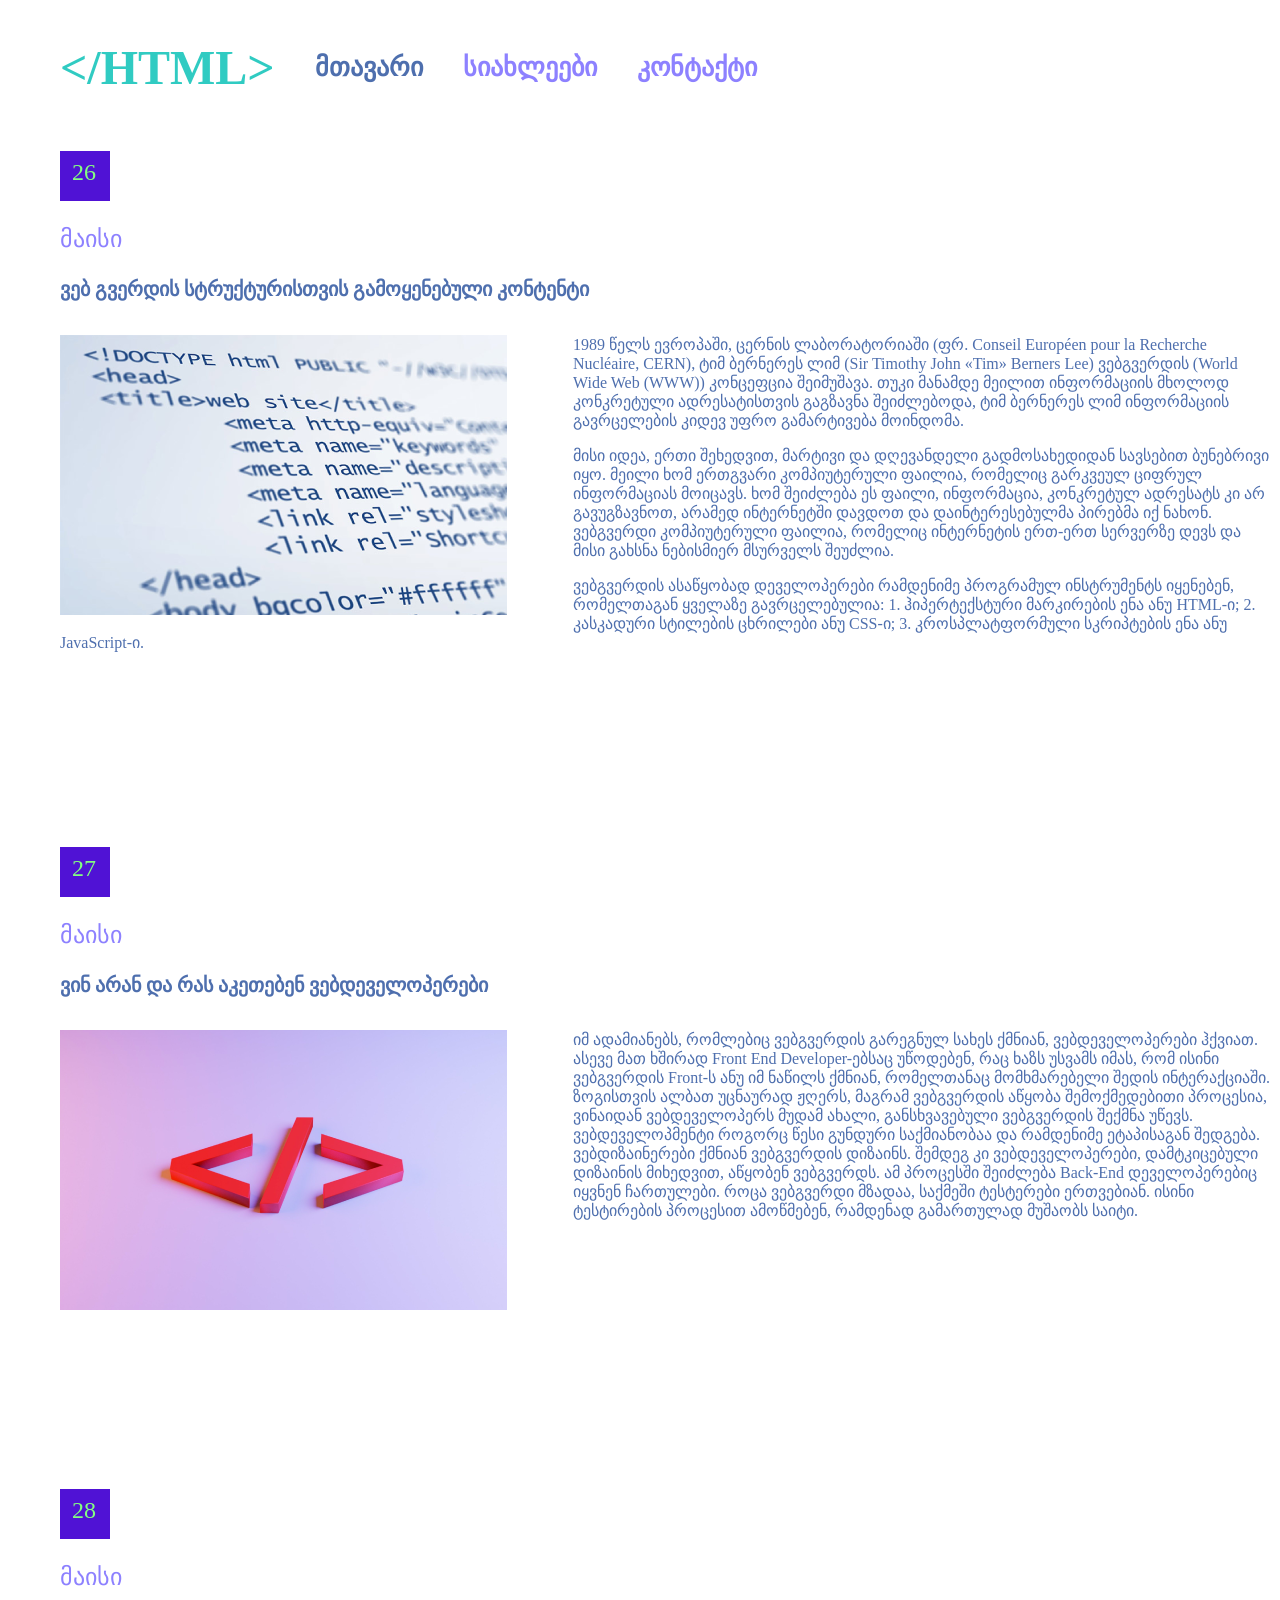
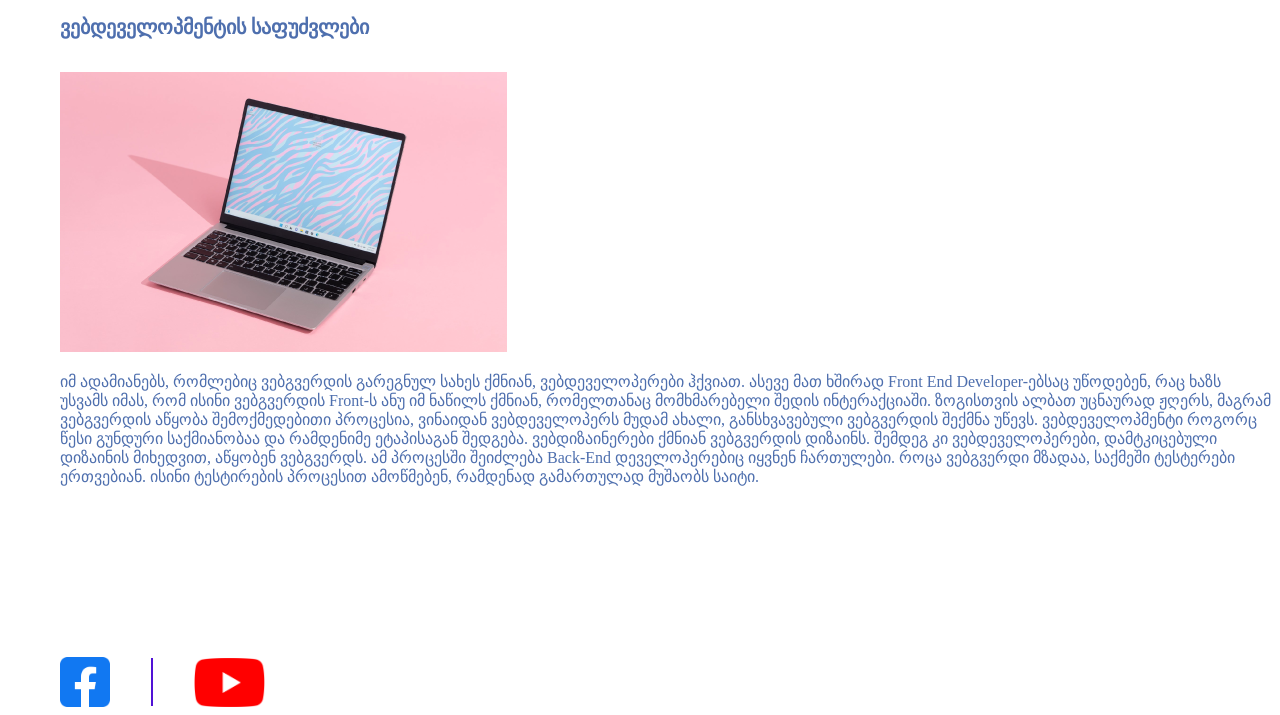
==== index.html @ 4f8a22da "main" ====
<!DOCTYPE html>
<html>
<head>
	<title>ლექცია 3</title>
	<link rel="stylesheet" type="text/css" href="./styles/style.css">
</head>
<body>
	<div class="menu">
		<h1>&lt;/HTML&gt;</h1>
	    <a class="color">მთავარი</a>
	    <a href="./news/index.html">სიახლეები</a>
	    <a href="./contact/index.html">კონტაქტი</a>
	</div>

	<article> 
		<p class="date">26</p>
		<p class="month">მაისი</p>
		<h5>ვებ გვერდის სტრუქტურისთვის გამოყენებული კონტენტი</h5>
		<div class="content">
			<img class="side" src="./images/pic-1.png">
			<p class="text">1989 წელს ევროპაში, ცერნის ლაბორატორიაში (ფრ. Conseil Européen pour la Recherche Nucléaire, CERN), ტიმ ბერნერეს ლიმ (Sir Timothy John «Tim» Berners Lee) ვებგვერდის (World Wide Web (WWW)) კონცეფცია შეიმუშავა. თუკი მანამდე მეილით ინფორმაციის მხოლოდ კონკრეტული ადრესატისთვის გაგზავნა შეიძლებოდა, ტიმ ბერნერეს ლიმ ინფორმაციის გავრცელების კიდევ უფრო გამარტივება მოინდომა.</p>
			<p class="text">მისი იდეა, ერთი შეხედვით, მარტივი და დღევანდელი გადმოსახედიდან სავსებით ბუნებრივი იყო. მეილი ხომ ერთგვარი კომპიუტერული ფაილია, რომელიც გარკვეულ ციფრულ ინფორმაციას მოიცავს. ხომ შეიძლება ეს ფაილი, ინფორმაცია, კონკრეტულ ადრესატს კი არ გავუგზავნოთ, არამედ ინტერნეტში დავდოთ და დაინტერესებულმა პირებმა იქ ნახონ. ვებგვერდი კომპიუტერული ფაილია, რომელიც ინტერნეტის ერთ-ერთ სერვერზე დევს და მისი გახსნა ნებისმიერ მსურველს შეუძლია.</p>
			<p class="text"> ვებგვერდის ასაწყობად დეველოპერები რამდენიმე პროგრამულ ინსტრუმენტს იყენებენ, რომელთაგან ყველაზე გავრცელებულია:
			1. ჰიპერტექსტური მარკირების ენა ანუ HTML-ი;
			2. კასკადური სტილების ცხრილები ანუ CSS-ი;
		    3. კროსპლატფორმული სკრიპტების ენა ანუ JavaScript-ი.</p>
		</div>
	</article>
	<article>
		<p class="date">27</p>
		<p class="month">მაისი</p>
		<h5>ვინ არან და რას აკეთებენ ვებდეველოპერები</h5>
		<div class="content">
			<img class="side" src="./images/pic-2.png">
			<p class="text">იმ ადამიანებს, რომლებიც ვებგვერდის გარეგნულ სახეს ქმნიან, ვებდეველოპერები ჰქვიათ. ასევე მათ ხშირად Front End Developer-ებსაც უწოდებენ, რაც ხაზს უსვამს იმას, რომ ისინი ვებგვერდის Front-ს ანუ იმ ნაწილს ქმნიან, რომელთანაც მომხმარებელი შედის ინტერაქციაში. ზოგისთვის ალბათ უცნაურად ჟღერს, მაგრამ ვებგვერდის აწყობა შემოქმედებითი პროცესია, ვინაიდან ვებდეველოპერს მუდამ ახალი, განსხვავებული ვებგვერდის შექმნა უწევს. ვებდეველოპმენტი როგორც წესი გუნდური საქმიანობაა და რამდენიმე ეტაპისაგან შედგება. ვებდიზაინერები ქმნიან ვებგვერდის დიზაინს. შემდეგ კი ვებდეველოპერები, დამტკიცებული დიზაინის მიხედვით, აწყობენ ვებგვერდს. ამ პროცესში შეიძლება Back-End დეველოპერებიც იყვნენ ჩართულები. როცა ვებგვერდი მზადაა, საქმეში ტესტერები ერთვებიან. ისინი ტესტირების პროცესით ამოწმებენ, რამდენად გამართულად მუშაობს საიტი.</p>
		</div>
	</article>

	<article>
		<p class="date">28</p>
		<p class="month">მაისი</p>
		<h5>ვებდეველოპმენტის საფუძვლები</h5>
		<div class="content">
			<img src="./images/pic-3.png">
			<p class="text">იმ ადამიანებს, რომლებიც ვებგვერდის გარეგნულ სახეს ქმნიან, ვებდეველოპერები ჰქვიათ. ასევე მათ ხშირად Front End Developer-ებსაც უწოდებენ, რაც ხაზს უსვამს იმას, რომ ისინი ვებგვერდის Front-ს ანუ იმ ნაწილს ქმნიან, რომელთანაც მომხმარებელი შედის ინტერაქციაში. ზოგისთვის ალბათ უცნაურად ჟღერს, მაგრამ ვებგვერდის აწყობა შემოქმედებითი პროცესია, ვინაიდან ვებდეველოპერს მუდამ ახალი, განსხვავებული ვებგვერდის შექმნა უწევს. ვებდეველოპმენტი როგორც წესი გუნდური საქმიანობაა და რამდენიმე ეტაპისაგან შედგება. ვებდიზაინერები ქმნიან ვებგვერდის დიზაინს. შემდეგ კი ვებდეველოპერები, დამტკიცებული დიზაინის მიხედვით, აწყობენ ვებგვერდს. ამ პროცესში შეიძლება Back-End დეველოპერებიც იყვნენ ჩართულები. როცა ვებგვერდი მზადაა, საქმეში ტესტერები ერთვებიან. ისინი ტესტირების პროცესით ამოწმებენ, რამდენად გამართულად მუშაობს საიტი.</p>
		</div>
	
	</article>
	
	<div class="main">
		<img id="facebook" src="./images/facebook.png">
	    <div id="line"></div>
	    <img id="youtube" src="./images/youtube.png">
	</div>

</body>
</html>
---- styles/style.css ----
h1{
    font:Inter ;
    font-size: 48px;
    font-weight: 700 ;
    font-style: Bold;
    color: #30CBC2;
    margin-left: 52px;
}
.menu{
    display: flex;
    align-items: center;
    gap: 40px;
}
a{
    text-decoration: none;
    color:#8D81FF;
    font:FiraGO ;
    font-size: 26px;
    font-weight: 700 ;
    font-style: Bold;
}
.color{
    color: #4E6FAE;
}

#facebook{
    width: 50px;
    height: 50px;
    margin-left: 52px;
    margin-right: 0 !important;
}
#line{
    width: 2px;
    height: 48px;
    background-color: #5012D5;
    display: inline-block;
    margin: 0 41px;

}

#youtube{
    width: 71px;
    height: 49px;
    margin-right: 0 !important;
}
.main {
    display: flex;
    align-items: center; 
}

article{
    margin-left: 52px;
    overflow: auto; 
    margin-bottom: 155px;

}

h5{
    font-size:20px ;
    font-weight: 700;
    color: #4E6FAE;
    margin-top: 5px;
}

.content{
    margin-top: 13px;
}
.month{
    font-size: 24px;
    font-weight: 400;
    color: #8D81FF ;
    font-style:16px ;
    
}
.date{
    width: 50px;
    height: 50px;
    background-color: #5012D5 ;
    color: #84FF81;
    font-size: 24px ;
    padding: 8px 12px;
    box-sizing: border-box;
}

.text{
    font:FiraGO;
    font-weight: 400;
    font-size:16px ;
    color: #4E6FAE;
}

img{
    margin-right: 66px;
}
.side{
    float: left;
}
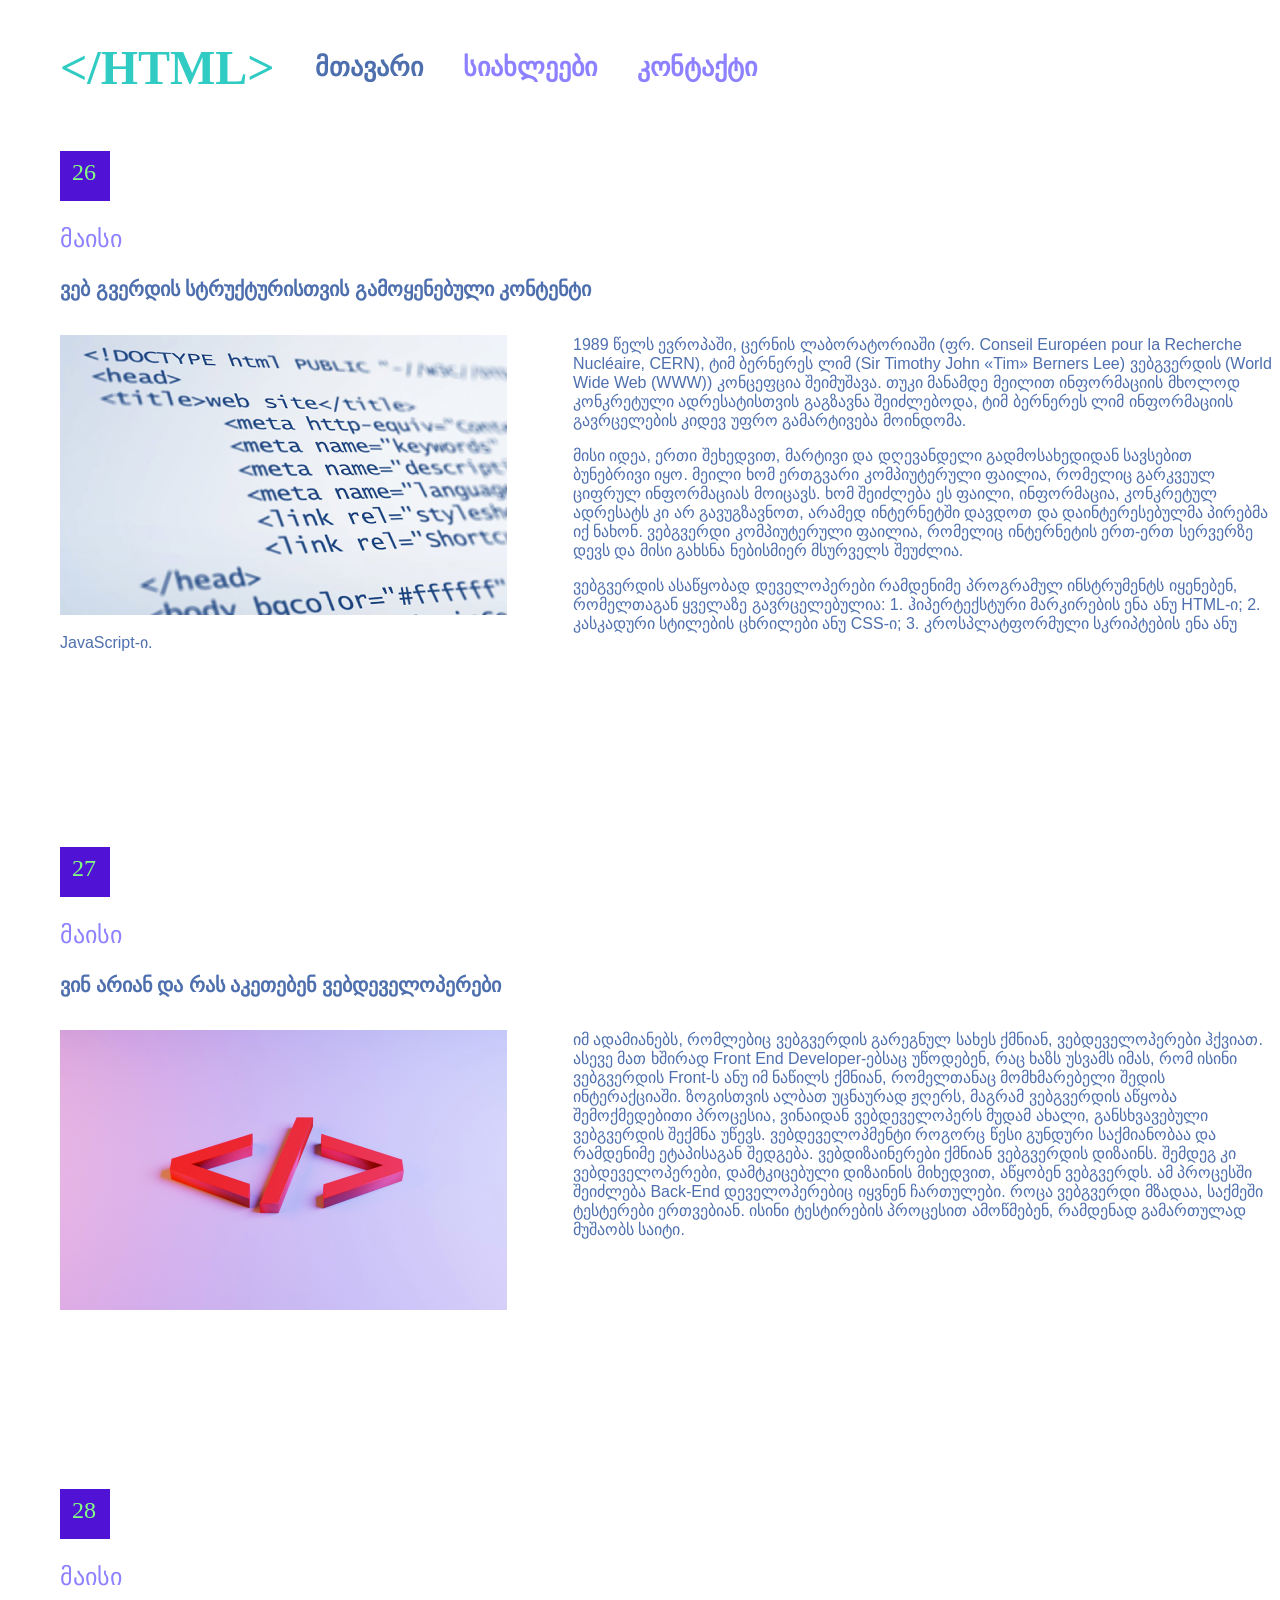
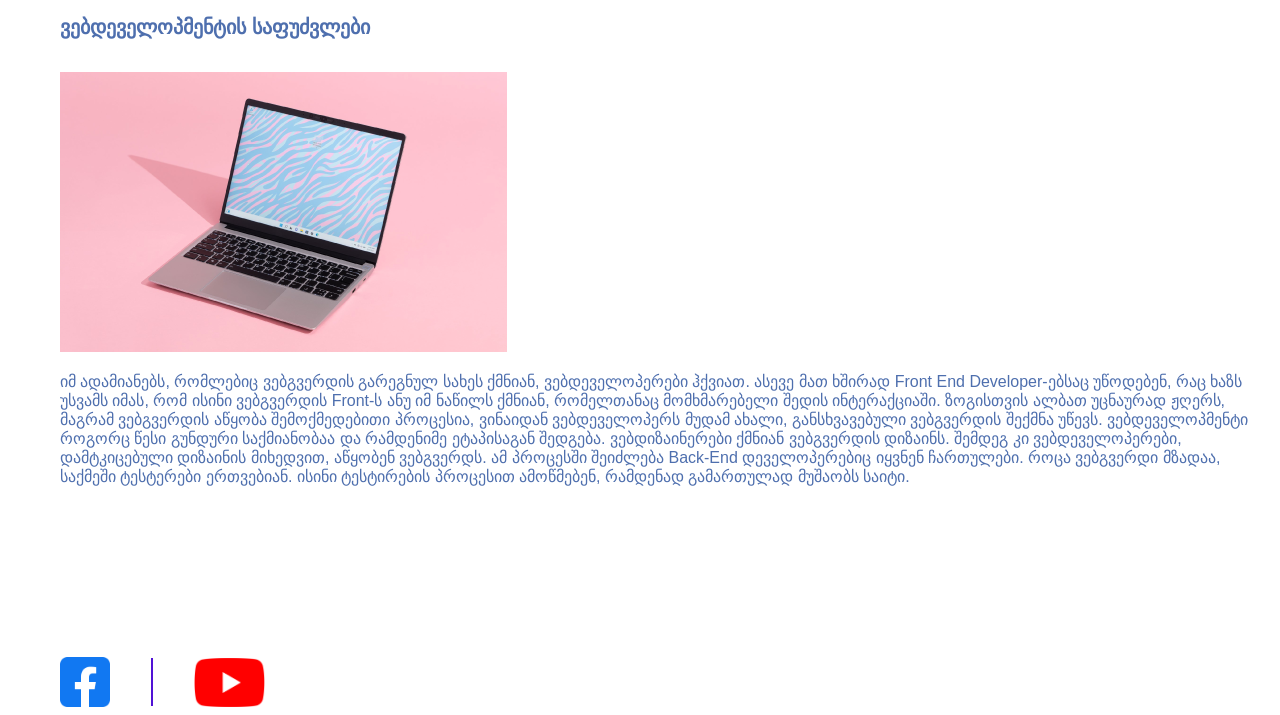
==== commit 43c5100e: "added fonts/corrections" ====
--- a/index.html
+++ b/index.html
@@ -3,6 +3,9 @@
 <head>
 	<title>ლექცია 3</title>
 	<link rel="stylesheet" type="text/css" href="./styles/style.css">
+	<link rel="stylesheet" href="https://cdn.web-fonts.ge/fonts/bpg-square/css/bpg-square.min.css">
+	<link rel="stylesheet" href="https://cdn.web-fonts.ge/fonts/bpg-nostalgia/css/bpg-nostalgia.min.css">
+	<link rel="stylesheet" href="https://cdn.web-fonts.ge/fonts/bpg-ucnobi/css/bpg-ucnobi.min.css">
 </head>
 <body>
 	<div class="menu">
@@ -29,7 +32,7 @@
 	<article>
 		<p class="date">27</p>
 		<p class="month">მაისი</p>
-		<h5>ვინ არან და რას აკეთებენ ვებდეველოპერები</h5>
+		<h5>ვინ არიან და რას აკეთებენ ვებდეველოპერები</h5>
 		<div class="content">
 			<img class="side" src="./images/pic-2.png">
 			<p class="text">იმ ადამიანებს, რომლებიც ვებგვერდის გარეგნულ სახეს ქმნიან, ვებდეველოპერები ჰქვიათ. ასევე მათ ხშირად Front End Developer-ებსაც უწოდებენ, რაც ხაზს უსვამს იმას, რომ ისინი ვებგვერდის Front-ს ანუ იმ ნაწილს ქმნიან, რომელთანაც მომხმარებელი შედის ინტერაქციაში. ზოგისთვის ალბათ უცნაურად ჟღერს, მაგრამ ვებგვერდის აწყობა შემოქმედებითი პროცესია, ვინაიდან ვებდეველოპერს მუდამ ახალი, განსხვავებული ვებგვერდის შექმნა უწევს. ვებდეველოპმენტი როგორც წესი გუნდური საქმიანობაა და რამდენიმე ეტაპისაგან შედგება. ვებდიზაინერები ქმნიან ვებგვერდის დიზაინს. შემდეგ კი ვებდეველოპერები, დამტკიცებული დიზაინის მიხედვით, აწყობენ ვებგვერდს. ამ პროცესში შეიძლება Back-End დეველოპერებიც იყვნენ ჩართულები. როცა ვებგვერდი მზადაა, საქმეში ტესტერები ერთვებიან. ისინი ტესტირების პროცესით ამოწმებენ, რამდენად გამართულად მუშაობს საიტი.</p>
--- a/styles/style.css
+++ b/styles/style.css
@@ -1,8 +1,6 @@
-h1{
-    font:Inter ;
+h1{ 
     font-size: 48px;
     font-weight: 700 ;
-    font-style: Bold;
     color: #30CBC2;
     margin-left: 52px;
 }
@@ -14,10 +12,8 @@
 a{
     text-decoration: none;
     color:#8D81FF;
-    font:FiraGO ;
     font-size: 26px;
     font-weight: 700 ;
-    font-style: Bold;
 }
 .color{
     color: #4E6FAE;
@@ -60,6 +56,7 @@
     font-weight: 700;
     color: #4E6FAE;
     margin-top: 5px;
+    font-family: "BPG Ucnobi", sans-serif;
 }
 
 .content{
@@ -69,7 +66,8 @@
     font-size: 24px;
     font-weight: 400;
     color: #8D81FF ;
-    font-style:16px ;
+    font-family: "BPG Square", sans-serif;
+
     
 }
 .date{
@@ -83,10 +81,10 @@
 }
 
 .text{
-    font:FiraGO;
     font-weight: 400;
     font-size:16px ;
     color: #4E6FAE;
+    font-family: "BPG Nostalgia", sans-serif;
 }
 
 img{
